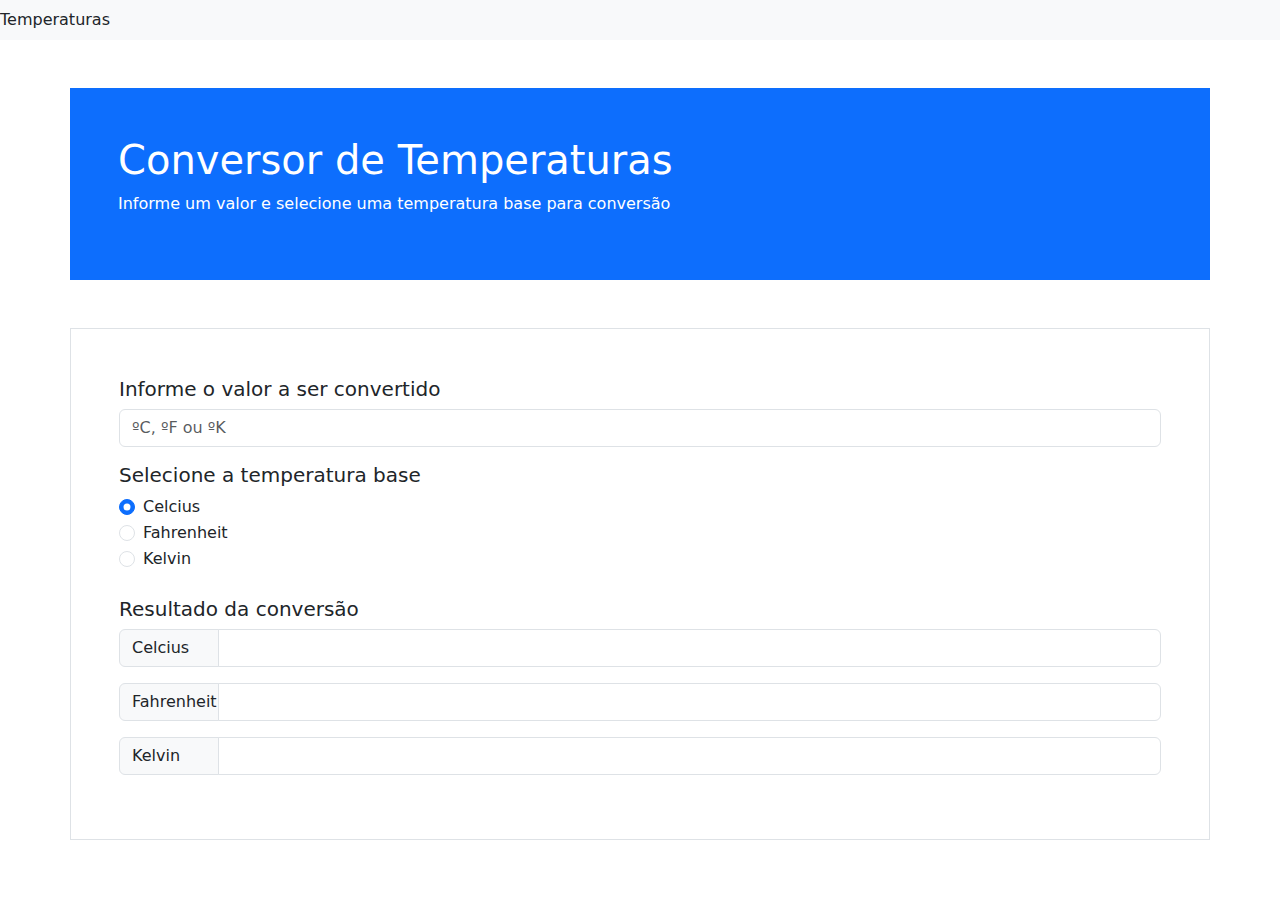
==== conversor-de-temperaturas/index.html @ 2df00ff9 "Projeto 3 - HTML para o conversor de temperaturas" ====
<!DOCTYPE html>
<html lang="pt-BR">
<head>
    <meta charset="UTF-8">
    <meta http-equiv="X-UA-Compatible" content="IE=edge">
    <meta name="viewport" content="width=device-width, initial-scale=1.0">
    <link href="https://cdn.jsdelivr.net/npm/bootstrap@5.2.0/dist/css/bootstrap.min.css" rel="stylesheet">
    <title>Conversor de temperaturas</title>
</head>
<body>
    <nav class="navbar navbar-expand-sm bg-light navbar-light">
        <div class="container>
            <ul class="navbar-nav">
                <li class="nav-item">Temperaturas</li>
            </ul>
        </div>
    </nav>
    <div class="container p-5 my-5 bg-primary text-white">
        <h1>Conversor de Temperaturas</h1>
        <p>Informe um valor e selecione uma temperatura base para conversão</p>
    </div>
    <div class="container p-5 my-5 border">
        <div class="convertValue">
            <h5>Informe o valor a ser convertido</h5>
            <div class="input-group mb-3">
                <input type="number" class="form-control" placeholder="ºC, ºF ou ºK">
            </div>
        </div>
        <div class="selectTemperature">
            <h5>Selecione a temperatura base</h5>
            <div class="form-check">
                <input class="form-check-input" type="radio" name="flexRadioDefault" id="celcius" checked>
                <label class="form-check-label" for="flexRadioDefault1">Celcius
                </label>
            </div>
            <div class="form-check">
                <input class="form-check-input" type="radio" name="flexRadioDefault" id="fahrenheit">
                <label class="form-check-label" for="flexRadioDefault2">Fahrenheit
                </label>
            </div>
            <div class="form-check">
                <input class="form-check-input" type="radio" name="flexRadioDefault" id="kelvin">
                <label class="form-check-label" for="flexRadioDefault2">Kelvin
                </label>
            </div>
        </div>
        <br>
        <div class="result">
            <h5>Resultado da conversão</h5>
            <div class="input-group mb-3">
                <span style="width: 100px;" class="input-group-text" id="resultCelcius">Celcius</span>
                <input type="text" class="form-control" readonly="readonly">
            </div>
            <div class="input-group mb-3">
                <span style="width: 100px;" class="input-group-text" id="resultFahrenheit">Fahrenheit</span>
                <input type="text" class="form-control" readonly="readonly">
            </div>
            <div class="input-group mb-3">
                <span style="width: 100px;" class="input-group-text" id="resultKelvin">Kelvin</span>
                <input type="text" class="form-control" readonly="readonly">
            </div>
        </div>
</body>
</html>
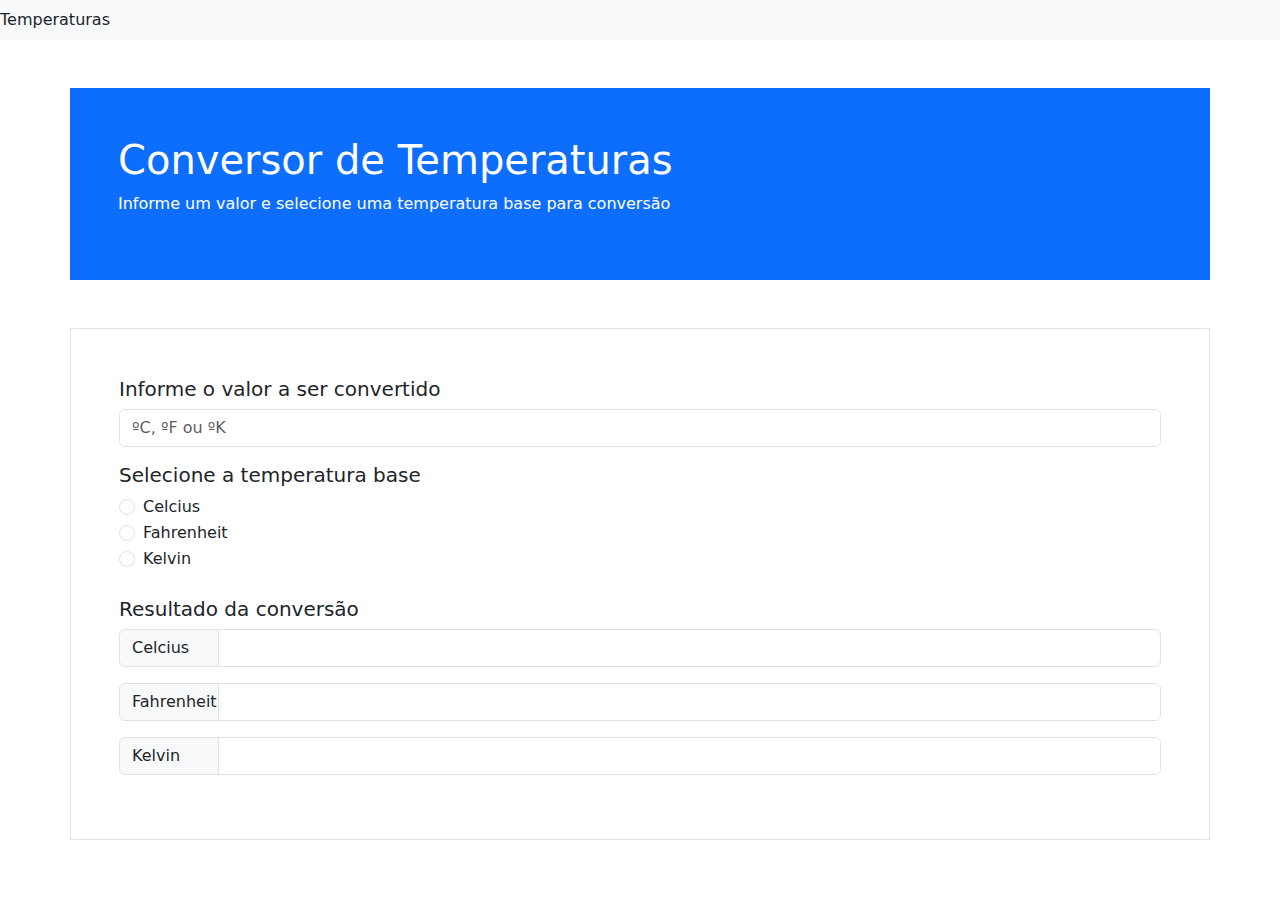
==== commit f16a00e3: "Projeto 3 - TODO Celcius > Fahrenheit" ====
--- a/conversor-de-temperaturas/index.html
+++ b/conversor-de-temperaturas/index.html
@@ -23,13 +23,13 @@
         <div class="convertValue">
             <h5>Informe o valor a ser convertido</h5>
             <div class="input-group mb-3">
-                <input type="number" class="form-control" placeholder="ºC, ºF ou ºK">
+                <input type="number" class="form-control" id="convertValue" placeholder="ºC, ºF ou ºK">
             </div>
         </div>
         <div class="selectTemperature">
             <h5>Selecione a temperatura base</h5>
             <div class="form-check">
-                <input class="form-check-input" type="radio" name="flexRadioDefault" id="celcius" checked>
+                <input class="form-check-input" type="radio" name="flexRadioDefault" id="celcius">
                 <label class="form-check-label" for="flexRadioDefault1">Celcius
                 </label>
             </div>
@@ -48,17 +48,18 @@
         <div class="result">
             <h5>Resultado da conversão</h5>
             <div class="input-group mb-3">
-                <span style="width: 100px;" class="input-group-text" id="resultCelcius">Celcius</span>
-                <input type="text" class="form-control" readonly="readonly">
+                <span style="width: 100px;" class="input-group-text">Celcius</span>
+                <input type="text" class="form-control" id="resultCelcius" readonly="readonly">
             </div>
             <div class="input-group mb-3">
-                <span style="width: 100px;" class="input-group-text" id="resultFahrenheit">Fahrenheit</span>
-                <input type="text" class="form-control" readonly="readonly">
+                <span style="width: 100px;" class="input-group-text">Fahrenheit</span>
+                <input type="text" class="form-control" id="resultFahrenheit" readonly="readonly">
             </div>
             <div class="input-group mb-3">
-                <span style="width: 100px;" class="input-group-text" id="resultKelvin">Kelvin</span>
-                <input type="text" class="form-control" readonly="readonly">
+                <span style="width: 100px;" class="input-group-text">Kelvin</span>
+                <input type="text" class="form-control" id="resultKelvin" readonly="readonly">
             </div>
         </div>
 </body>
+<script src="main.js"></script>
 </html>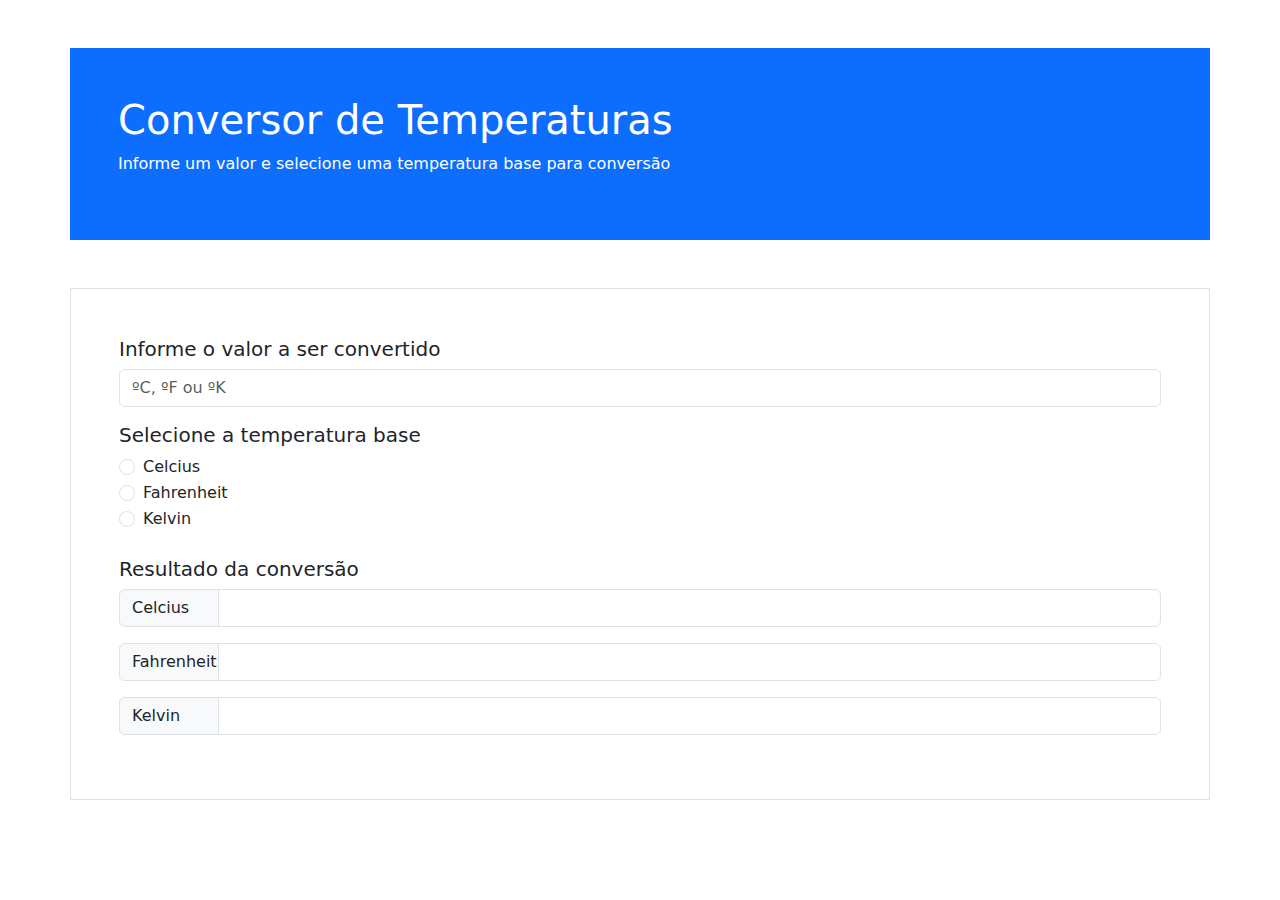
==== commit cfab1520: "Projeto 3 - Finalizando o projeto" ====
--- a/conversor-de-temperaturas/index.html
+++ b/conversor-de-temperaturas/index.html
@@ -8,13 +8,6 @@
     <title>Conversor de temperaturas</title>
 </head>
 <body>
-    <nav class="navbar navbar-expand-sm bg-light navbar-light">
-        <div class="container>
-            <ul class="navbar-nav">
-                <li class="nav-item">Temperaturas</li>
-            </ul>
-        </div>
-    </nav>
     <div class="container p-5 my-5 bg-primary text-white">
         <h1>Conversor de Temperaturas</h1>
         <p>Informe um valor e selecione uma temperatura base para conversão</p>
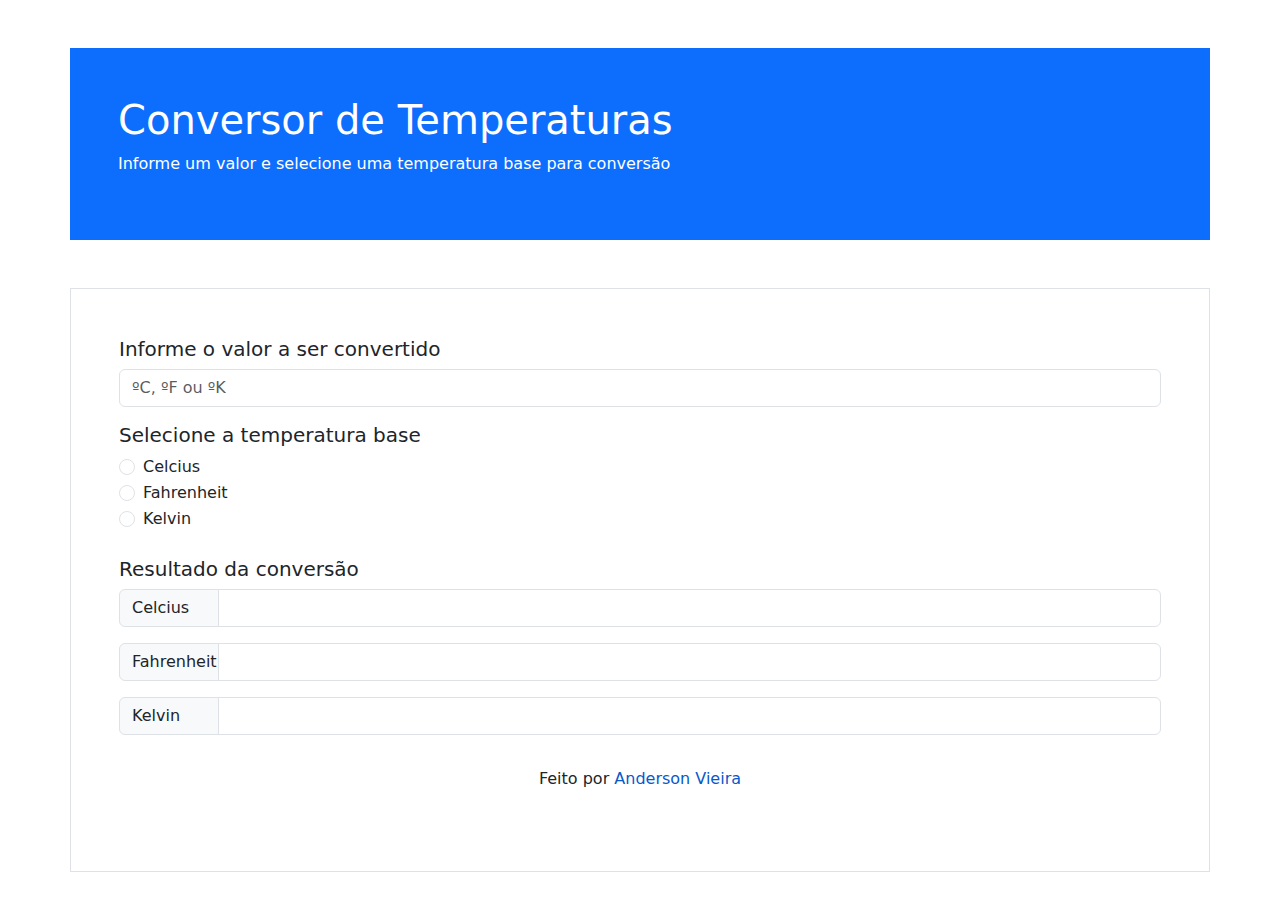
==== commit 6cd4c4bb: "Adicionado footer" ====
--- a/conversor-de-temperaturas/index.html
+++ b/conversor-de-temperaturas/index.html
@@ -53,6 +53,12 @@
                 <input type="text" class="form-control" id="resultKelvin" readonly="readonly">
             </div>
         </div>
+    <div class="container">
+        <footer class="py-3 my4">
+            <p class="text-center">Feito por <a href="https://www.linkedin.com/in/vieira-a/" class="stretched-link" style="text-decoration: none;">Anderson Vieira</a></p>
+        </footer>    
+
+    </div>    
 </body>
 <script src="main.js"></script>
 </html>